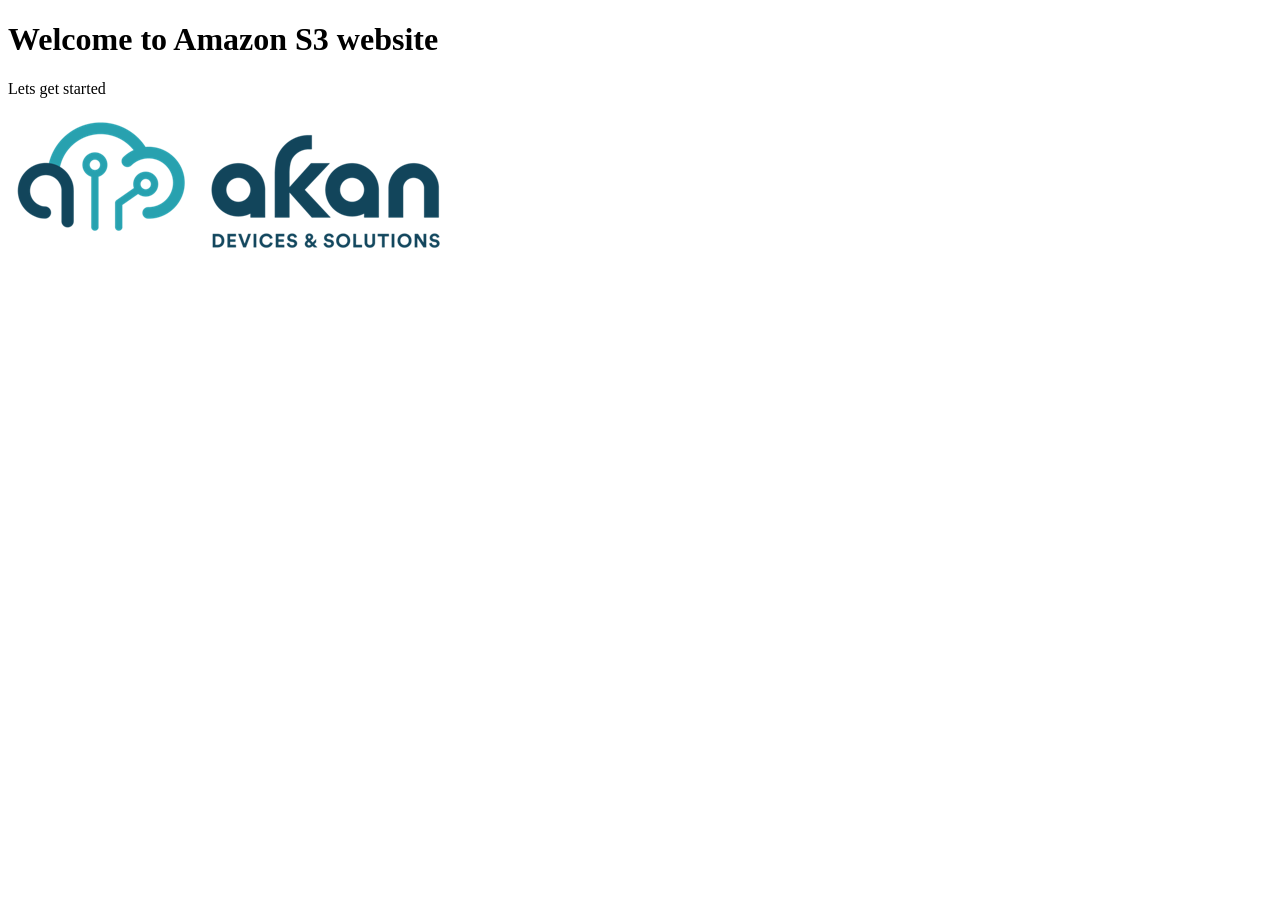
==== index.html @ fffbf2d0 "Add files via upload" ====
<!DOCTYPE html>
<html>
<head>
	<title>AWS S3 website</title>
</head>
<body>
    <h1>Welcome to Amazon S3 website</h1>
    <p>Lets get started</p>

<img src="images/akan logo.png" alt="image1">
</body>
</html>
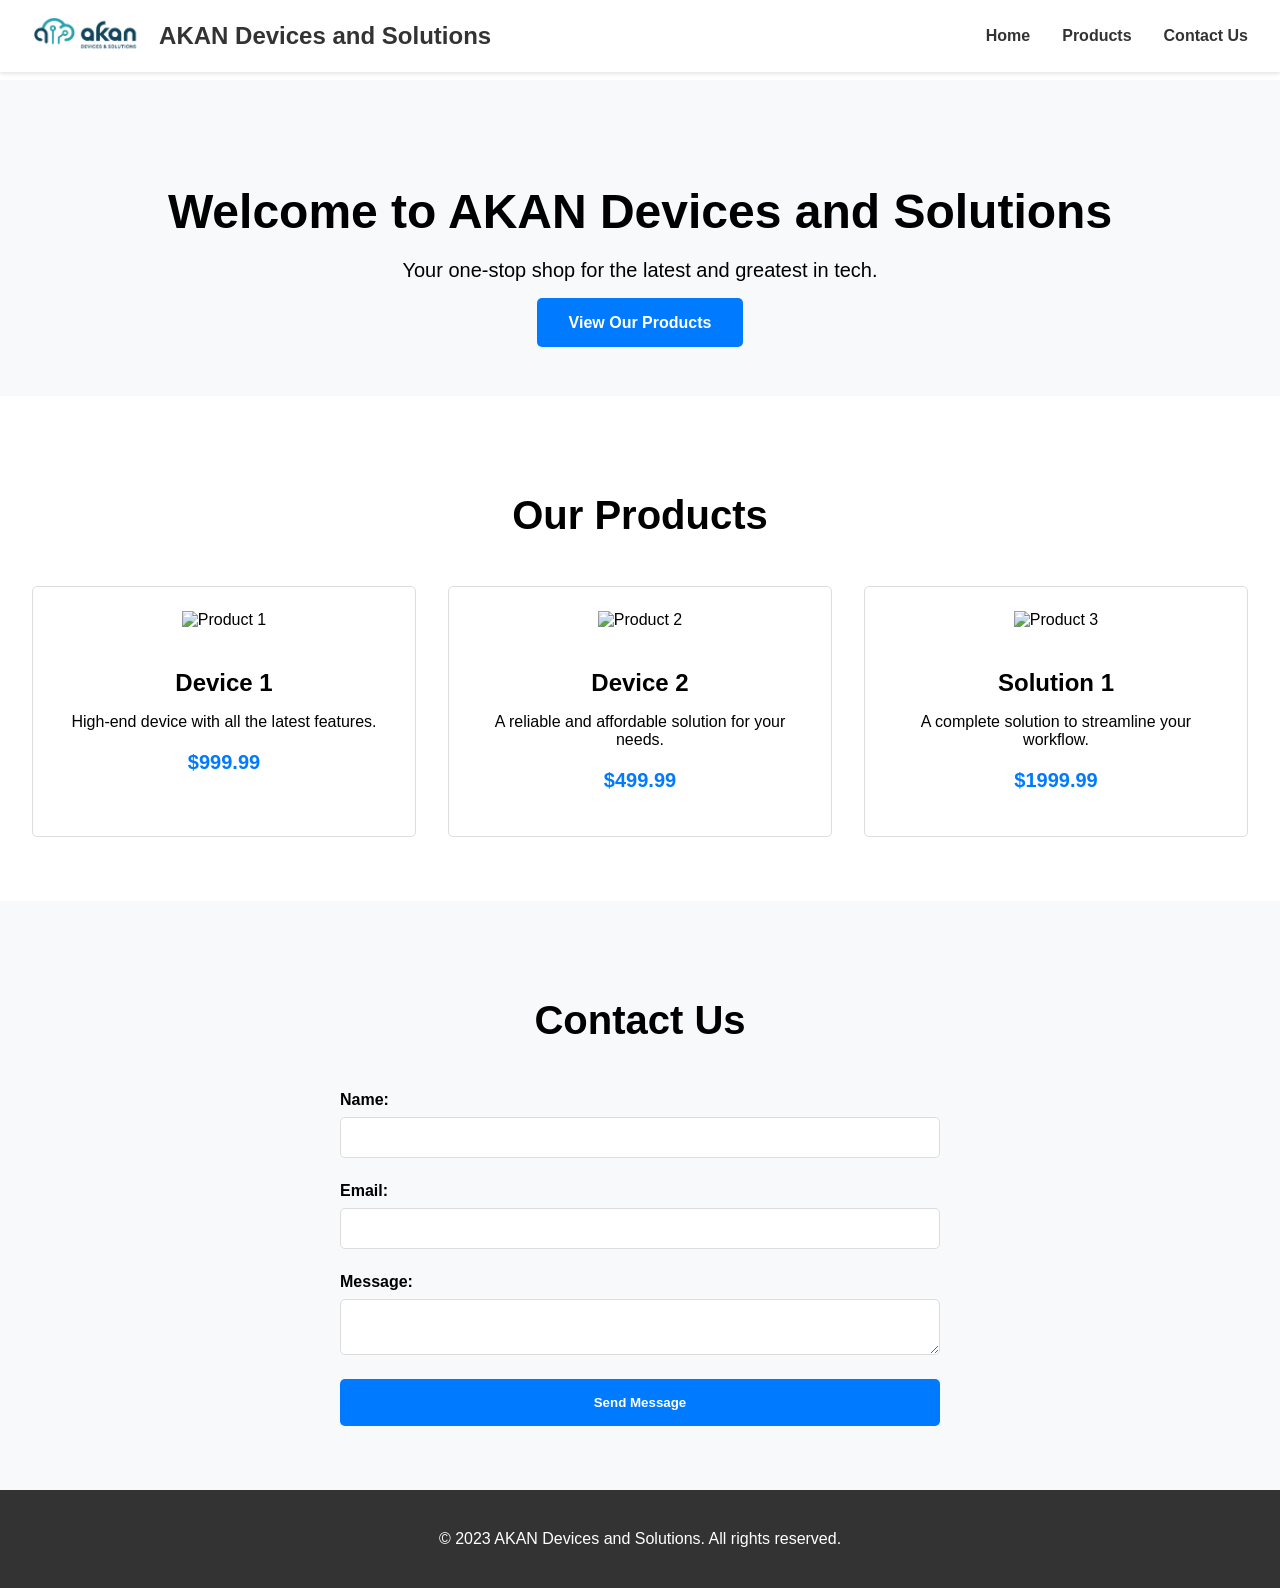
==== commit 10ef8908: "feat: Create one-page website for AKAN Devices and Solutions This commit introduces a new single-pag" ====
--- a/index.html
+++ b/index.html
@@ -1,12 +1,77 @@
-<!DOCTYPE html>
-<html>
-<head>
-	<title>AWS S3 website</title>
-</head>
-<body>
-    <h1>Welcome to Amazon S3 website</h1>
-    <p>Lets get started</p>
-
-<img src="images/akan logo.png" alt="image1">
-</body>
+<!DOCTYPE html>
+<html lang="en">
+<head>
+    <meta charset="UTF-8">
+    <meta name="viewport" content="width=device-width, initial-scale=1.0">
+    <title>AKAN Devices and Solutions</title>
+    <link rel="stylesheet" href="style.css">
+</head>
+<body>
+    <header>
+        <nav>
+            <div class="logo">
+                <img src="images/akan logo.png" alt="AKAN Logo">
+                <a href="#home">AKAN Devices and Solutions</a>
+            </div>
+            <ul>
+                <li><a href="#home">Home</a></li>
+                <li><a href="#products">Products</a></li>
+                <li><a href="#contact">Contact Us</a></li>
+            </ul>
+        </nav>
+    </header>
+
+    <main>
+        <section id="home">
+            <div class="hero">
+                <h1>Welcome to AKAN Devices and Solutions</h1>
+                <p>Your one-stop shop for the latest and greatest in tech.</p>
+                <a href="#products" class="cta-button">View Our Products</a>
+            </div>
+        </section>
+
+        <section id="products">
+            <h2>Our Products</h2>
+            <div class="product-grid">
+                <div class="product-card">
+                    <img src="https://via.placeholder.com/300" alt="Product 1">
+                    <h3>Device 1</h3>
+                    <p>High-end device with all the latest features.</p>
+                    <p class="price">$999.99</p>
+                </div>
+                <div class="product-card">
+                    <img src="https://via.placeholder.com/300" alt="Product 2">
+                    <h3>Device 2</h3>
+                    <p>A reliable and affordable solution for your needs.</p>
+                    <p class="price">$499.99</p>
+                </div>
+                <div class="product-card">
+                    <img src="https://via.placeholder.com/300" alt="Product 3">
+                    <h3>Solution 1</h3>
+                    <p>A complete solution to streamline your workflow.</p>
+                    <p class="price">$1999.99</p>
+                </div>
+            </div>
+        </section>
+
+        <section id="contact">
+            <h2>Contact Us</h2>
+            <form>
+                <label for="name">Name:</label>
+                <input type="text" id="name" name="name" required>
+                <label for="email">Email:</label>
+                <input type="email" id="email" name="email" required>
+                <label for="message">Message:</label>
+                <textarea id="message" name="message" required></textarea>
+                <button type="submit">Send Message</button>
+            </form>
+        </section>
+    </main>
+
+    <footer>
+        <p>&copy; 2023 AKAN Devices and Solutions. All rights reserved.</p>
+    </footer>
+
+    <script src="script.js"></script>
+</body>
 </html>
--- a/style.css
+++ b/style.css
@@ -0,0 +1,190 @@
+/* General Styles */
+body {
+    font-family: sans-serif;
+    margin: 0;
+    scroll-behavior: smooth;
+}
+
+/* Header and Navigation */
+header {
+    background-color: #fff;
+    box-shadow: 0 2px 4px rgba(0, 0, 0, 0.1);
+    position: fixed;
+    top: 0;
+    width: 100%;
+    z-index: 1000;
+}
+
+nav {
+    display: flex;
+    justify-content: space-between;
+    align-items: center;
+    padding: 1rem 2rem;
+}
+
+.logo {
+    display: flex;
+    align-items: center;
+}
+
+.logo img {
+    height: 40px;
+    margin-right: 1rem;
+}
+
+.logo a {
+    font-size: 1.5rem;
+    font-weight: bold;
+    text-decoration: none;
+    color: #333;
+}
+
+nav ul {
+    list-style: none;
+    margin: 0;
+    padding: 0;
+    display: flex;
+}
+
+nav ul li {
+    margin-left: 2rem;
+}
+
+nav ul li a {
+    text-decoration: none;
+    color: #333;
+    font-weight: bold;
+    transition: color 0.3s;
+}
+
+nav ul li a:hover {
+    color: #007bff;
+}
+
+/* Main Content */
+main {
+    padding-top: 80px; /* Adjust for fixed header */
+}
+
+section {
+    padding: 4rem 2rem;
+}
+
+/* Home Section */
+#home {
+    background-color: #f8f9fa;
+    text-align: center;
+}
+
+.hero h1 {
+    font-size: 3rem;
+    margin-bottom: 1rem;
+}
+
+.hero p {
+    font-size: 1.25rem;
+    margin-bottom: 2rem;
+}
+
+.cta-button {
+    background-color: #007bff;
+    color: #fff;
+    padding: 1rem 2rem;
+    text-decoration: none;
+    border-radius: 5px;
+    font-weight: bold;
+    transition: background-color 0.3s;
+}
+
+.cta-button:hover {
+    background-color: #0056b3;
+}
+
+/* Products Section */
+#products {
+    background-color: #fff;
+}
+
+h2 {
+    text-align: center;
+    font-size: 2.5rem;
+    margin-bottom: 3rem;
+}
+
+.product-grid {
+    display: grid;
+    grid-template-columns: repeat(auto-fit, minmax(300px, 1fr));
+    gap: 2rem;
+}
+
+.product-card {
+    border: 1px solid #ddd;
+    border-radius: 5px;
+    padding: 1.5rem;
+    text-align: center;
+}
+
+.product-card img {
+    max-width: 100%;
+    height: auto;
+    margin-bottom: 1rem;
+}
+
+.product-card h3 {
+    font-size: 1.5rem;
+    margin-bottom: 0.5rem;
+}
+
+.product-card .price {
+    font-size: 1.25rem;
+    font-weight: bold;
+    color: #007bff;
+}
+
+/* Contact Section */
+#contact {
+    background-color: #f8f9fa;
+}
+
+form {
+    max-width: 600px;
+    margin: 0 auto;
+    display: flex;
+    flex-direction: column;
+}
+
+form label {
+    font-weight: bold;
+    margin-bottom: 0.5rem;
+}
+
+form input,
+form textarea {
+    padding: 0.75rem;
+    margin-bottom: 1.5rem;
+    border: 1px solid #ddd;
+    border-radius: 5px;
+}
+
+form button {
+    background-color: #007bff;
+    color: #fff;
+    padding: 1rem;
+    border: none;
+    border-radius: 5px;
+    font-weight: bold;
+    cursor: pointer;
+    transition: background-color 0.3s;
+}
+
+form button:hover {
+    background-color: #0056b3;
+}
+
+/* Footer */
+footer {
+    background-color: #333;
+    color: #fff;
+    text-align: center;
+    padding: 1.5rem;
+}
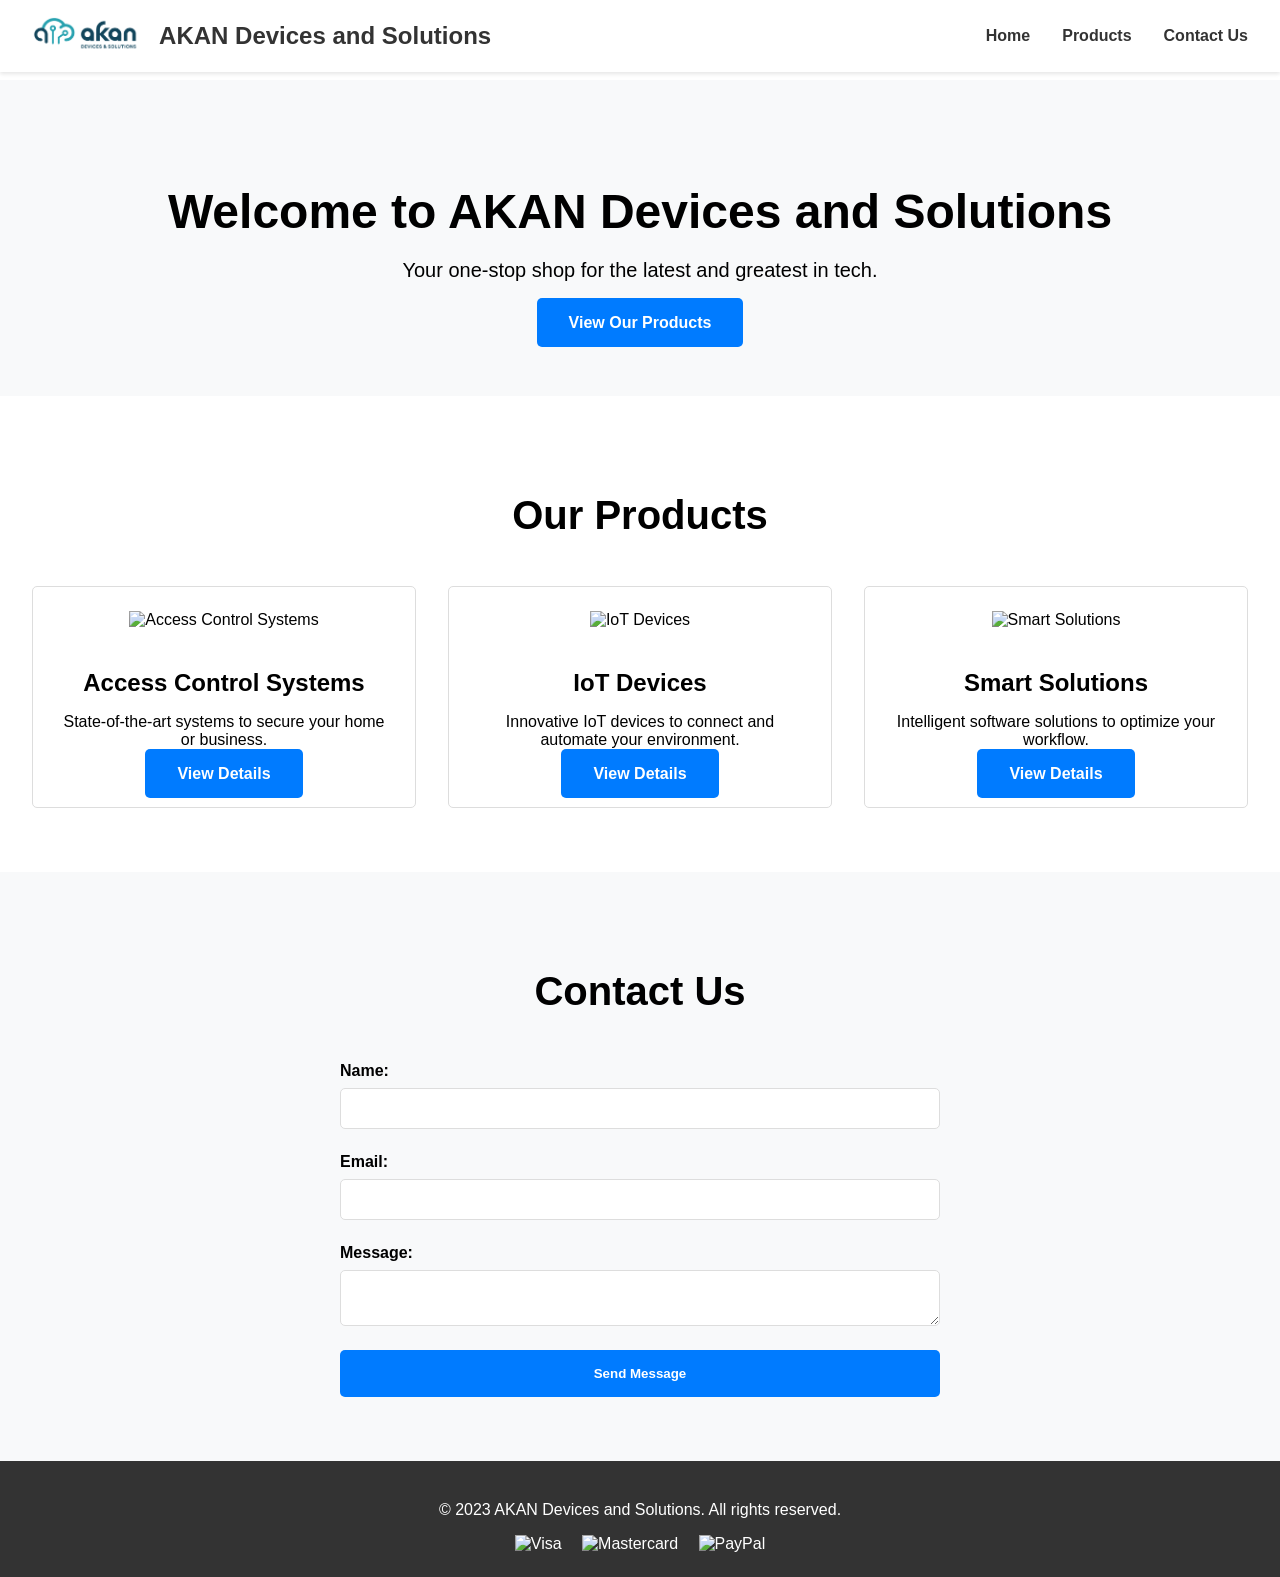
==== commit 47e2f06b: "feat: Expand website to a multi-page product catalog Restructures the main page to feature three pro" ====
--- a/index.html
+++ b/index.html
@@ -34,22 +34,22 @@
             <h2>Our Products</h2>
             <div class="product-grid">
                 <div class="product-card">
-                    <img src="https://via.placeholder.com/300" alt="Product 1">
-                    <h3>Device 1</h3>
-                    <p>High-end device with all the latest features.</p>
-                    <p class="price">$999.99</p>
+                    <img src="https://via.placeholder.com/300/007BFF/FFFFFF?text=Access+Control" alt="Access Control Systems">
+                    <h3>Access Control Systems</h3>
+                    <p>State-of-the-art systems to secure your home or business.</p>
+                    <a href="access-control.html" class="cta-button">View Details</a>
                 </div>
                 <div class="product-card">
-                    <img src="https://via.placeholder.com/300" alt="Product 2">
-                    <h3>Device 2</h3>
-                    <p>A reliable and affordable solution for your needs.</p>
-                    <p class="price">$499.99</p>
+                    <img src="https://via.placeholder.com/300/28A745/FFFFFF?text=IoT+Devices" alt="IoT Devices">
+                    <h3>IoT Devices</h3>
+                    <p>Innovative IoT devices to connect and automate your environment.</p>
+                    <a href="iot-devices.html" class="cta-button">View Details</a>
                 </div>
                 <div class="product-card">
-                    <img src="https://via.placeholder.com/300" alt="Product 3">
-                    <h3>Solution 1</h3>
-                    <p>A complete solution to streamline your workflow.</p>
-                    <p class="price">$1999.99</p>
+                    <img src="https://via.placeholder.com/300/FFC107/FFFFFF?text=Smart+Solutions" alt="Smart Solutions">
+                    <h3>Smart Solutions</h3>
+                    <p>Intelligent software solutions to optimize your workflow.</p>
+                    <a href="smart-solutions.html" class="cta-button">View Details</a>
                 </div>
             </div>
         </section>
@@ -70,6 +70,11 @@
 
     <footer>
         <p>&copy; 2023 AKAN Devices and Solutions. All rights reserved.</p>
+        <div class="payment-methods">
+            <img src="https://via.placeholder.com/50x30/fff/000?text=Visa" alt="Visa">
+            <img src="https://via.placeholder.com/50x30/fff/000?text=Mastercard" alt="Mastercard">
+            <img src="https://via.placeholder.com/50x30/fff/000?text=PayPal" alt="PayPal">
+        </div>
     </footer>
 
     <script src="script.js"></script>
--- a/style.css
+++ b/style.css
@@ -188,3 +188,12 @@
     text-align: center;
     padding: 1.5rem;
 }
+
+.payment-methods {
+    margin-top: 1rem;
+}
+
+.payment-methods img {
+    height: 30px;
+    margin: 0 0.5rem;
+}
